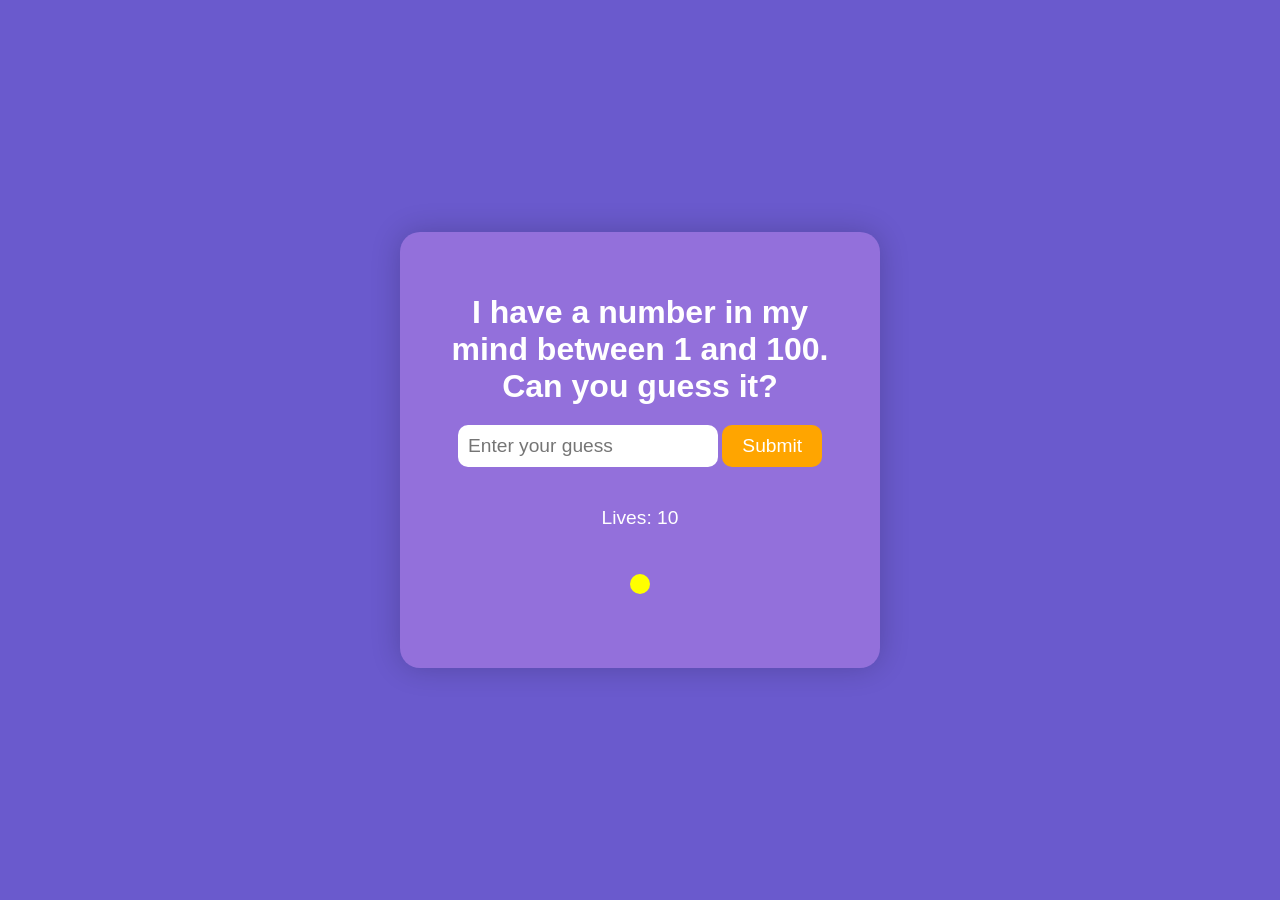
==== game.html @ 2062f2a7 "Initial commit" ====
<!DOCTYPE html>
<html lang="en">
<head>
  <meta charset="UTF-8" />
  <meta name="viewport" content="width=device-width, initial-scale=1.0"/>
  <title>Number Guessing Game</title>
  <link rel="stylesheet" href="style.css"/>
</head>
<body>
    <center>
  <div class="game-container">
    <h1>I have a number in my mind between 1 and 100.<br>Can you guess it?</h1>
    <input type="number" id="guess-input" placeholder="Enter your guess"/>
    <button id="submit-btn" >Submit</button>
    <p id="lives-text">Lives: 10</p>
    <p id="message"></p>
    <a href="index.html"><button id="play-again-btn" style="display: none;">Play Again</button></a>
  </div>
  </center>

  <script src="script.js"></script>
</body>
</html>
---- style.css ----
body {
  margin: 0;
  font-family: 'Comic Sans MS', sans-serif;
  background-color: #6a5acd;
  display: flex;
  height: 100vh;
  justify-content: center;
  align-items: center;
}

.game-container {
  text-align: center;
  background: #9370db;
  padding: 40px;
  border-radius: 20px;
  box-shadow: 0 0 30px rgba(0,0,0,0.2);
  color: #fff;
  max-width: 400px;
}

h1 {
  font-size: 1.5em;
  margin-bottom: 20px;
}

#guess-input {
  font-size: 1.2em;
  padding: 10px;
  width: 60%;
  margin-bottom: 20px;
  border-radius: 10px;
  border: none;
  outline: none;
}

#submit-btn {
  background-color: orange;
  color: #fff;
  font-size: 1.2em;
  padding: 10px 20px;
  border: none;
  border-radius: 10px;
  cursor: pointer;
  transition: background 0.3s;
}

#submit-btn:hover {
  background-color: darkorange;
}

#lives-text {
  font-size: 1.2em;
  margin-top: 20px;
}

#message {
  font-size: 1.2em;
  margin-top: 15px;
  background-color: yellow;
  color: black;
  padding: 10px;
  border-radius: 10px;
  display: inline-block;
}

.welcome-container {
  text-align: center;
  background: #9370db;
  padding: 50px;
  border-radius: 20px;
  box-shadow: 0 0 30px rgba(0,0,0,0.2);
  max-width: 500px;
}

h1 {
  font-size: 2em;
  margin-bottom: 20px;
}

p {
  font-size: 1.2em;
  margin-bottom: 30px;
}

#start-game {
  background-color: orange;
  color: white;
  font-size: 1.2em;
  padding: 12px 25px;
  border: none;
  border-radius: 12px;
  cursor: pointer;
  transition: background 0.3s;
}

#start-game:hover {
  background-color: darkorange;
}
.welcome-container img {
  width: 100px;
  height: auto;
  margin-bottom: 20px;
}
#play-again-btn {
  background-color: orange;
  color: white;
  font-size: 1.2em;
  padding: 12px 25px;
  border: none;
  border-radius: 12px;
  cursor: pointer;
  transition: background 0.3s;
}
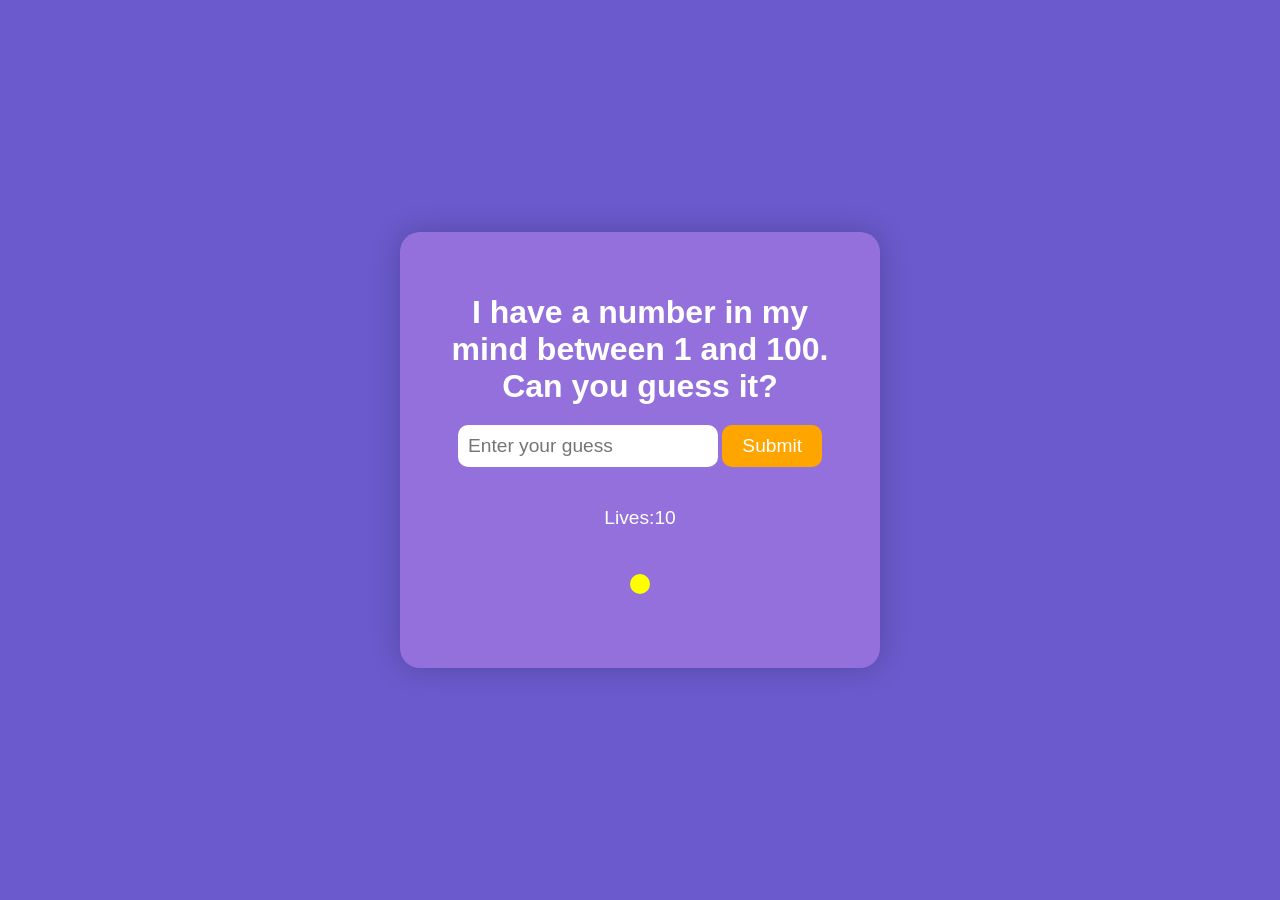
==== commit d3b6e117: "Reset function is been done" ====
--- a/game.html
+++ b/game.html
@@ -1,23 +1,26 @@
 <!DOCTYPE html>
 <html lang="en">
+
 <head>
   <meta charset="UTF-8" />
-  <meta name="viewport" content="width=device-width, initial-scale=1.0"/>
+  <meta name="viewport" content="width=device-width, initial-scale=1.0" />
   <title>Number Guessing Game</title>
-  <link rel="stylesheet" href="style.css"/>
+  <link rel="stylesheet" href="style.css" />
 </head>
+
 <body>
-    <center>
-  <div class="game-container">
-    <h1>I have a number in my mind between 1 and 100.<br>Can you guess it?</h1>
-    <input type="number" id="guess-input" placeholder="Enter your guess"/>
-    <button id="submit-btn" >Submit</button>
-    <p id="lives-text">Lives: 10</p>
-    <p id="message"></p>
-    <a href="index.html"><button id="play-again-btn" style="display: none;">Play Again</button></a>
-  </div>
+  <center>
+    <div class="game-container">
+      <h1>I have a number in my mind between 1 and 100.<br>Can you guess it?</h1>
+      <input type="number" id="guess-input" placeholder="Enter your guess" />
+      <button id="submit-btn">Submit</button>
+      <p id="lives-text">Lives:10</p>
+      <p id="message"></p>
+      <button id="play-again-btn" style="display: none;">Play Again</button>
+    </div>
   </center>
 
   <script src="script.js"></script>
 </body>
-</html>
+
+</html>
